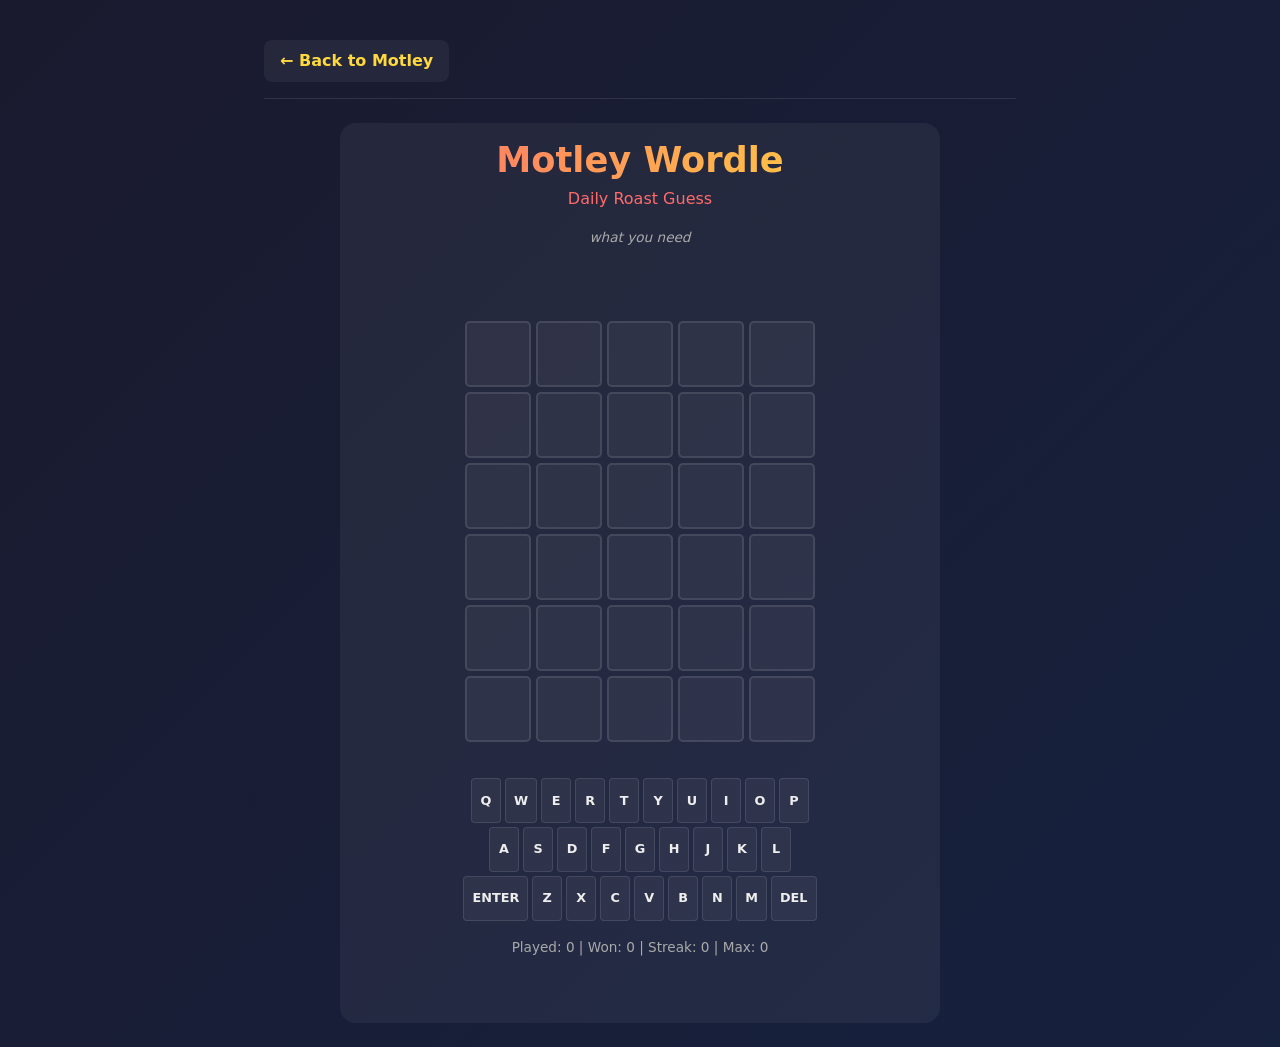
==== apps/motley-wordle/index.html @ 7f19bf07 "Add Motley Wordle - daily 5-letter roast word game" ====
<!DOCTYPE html>
<html lang="en">
<head>
<meta charset="UTF-8">
<meta name="viewport" content="width=device-width, initial-scale=1.0">
<title>Motley Wordle | Daily Roast Guess</title>
<link rel="stylesheet" href="/css/common.css">
<style>
.app-container { max-width: 600px; margin: 0 auto; padding: 1rem; min-height: 100vh; text-align: center; }
.game-header { margin-bottom: 1.5rem; }
.game-header h1 { font-size: 2.2rem; margin-bottom: 0.3rem; color: var(--accent-secondary); }
.game-header .subtitle { color: var(--accent-primary); font-size: 1rem; }
.game-header .hint-text { color: var(--text-muted); font-size: 0.85rem; font-style: italic; min-height: 1.5em; margin-top: 0.5rem; }
#grid { display: grid; grid-template-rows: repeat(6, 1fr); gap: 5px; max-width: 350px; margin: 0 auto 1rem; }
.row { display: grid; grid-template-columns: repeat(5, 1fr); gap: 5px; }
.tile { aspect-ratio: 1; display: flex; align-items: center; justify-content: center; font-size: 1.8rem; font-weight: bold; background: var(--bg-card); border: 2px solid var(--border-subtle); border-radius: 5px; text-transform: uppercase; transition: all 0.3s; }
.tile.correct { background: #538d4e; border-color: #538d4e; color: #fff; animation: flip 0.5s ease; }
.tile.present { background: #b59f3b; border-color: #b59f3b; color: #fff; animation: flip 0.5s ease; }
.tile.absent { background: #3a3a3c; border-color: #3a3a3c; color: #fff; animation: flip 0.5s ease; }
.tile.pop { animation: pop 0.1s ease; }
@keyframes flip { 0% { transform: rotateX(0); } 50% { transform: rotateX(90deg); } 100% { transform: rotateX(0); } }
@keyframes pop { 0% { transform: scale(1); } 50% { transform: scale(1.1); } 100% { transform: scale(1); } }
#keyboard { max-width: 500px; margin: 0 auto 1rem; }
.kb-row { display: flex; justify-content: center; gap: 4px; margin-bottom: 4px; }
.kb-key { padding: 0.7rem 0.5rem; min-width: 30px; background: var(--bg-card); border: 1px solid var(--border-subtle); border-radius: 4px; color: var(--text-primary); font-size: 0.8rem; font-weight: bold; cursor: pointer; text-transform: uppercase; transition: all 0.1s; }
.kb-key:hover { background: var(--bg-card-hover); }
.kb-key:active { transform: scale(0.95); }
.kb-key.correct { background: #538d4e; color: #fff; }
.kb-key.present { background: #b59f3b; color: #fff; }
.kb-key.absent { background: #3a3a3c; color: #fff; }
.kb-key.enter { min-width: 55px; }
.kb-key.back { min-width: 45px; }
#status-bar { min-height: 2.5rem; display: flex; align-items: center; justify-content: center; margin-bottom: 0.5rem; }
#status { color: var(--accent-primary); font-size: 0.9rem; font-weight: bold; }
#message { color: var(--text-secondary); font-size: 0.85rem; min-height: 1.5em; font-style: italic; }
.btn { display: inline-block; margin-top: 0.5rem; padding: 0.5rem 1.5rem; background: var(--accent-primary); color: #fff; border: none; border-radius: 8px; font-size: 1rem; cursor: pointer; font-weight: bold; }
.btn:hover { opacity: 0.8; }
.stats { margin-top: 0.5rem; font-size: 0.85rem; color: var(--text-muted); }
</style>
</head>
<body>
<nav class="site-nav"><a href="/" class="nav-home">&larr; Back to Motley</a></nav>
<main class="app-container">
<header class="game-header">
<h1>Motley Wordle</h1>
<p class="subtitle">Daily Roast Guess</p>
<div id="hint" class="hint-text">loading today's word...</div>
</header>
<div id="status-bar"><div id="status"></div></div>
<div id="grid"></div>
<div id="message"></div>
<div id="keyboard"></div>
<div id="stats" class="stats"></div>
<button id="new-game" class="btn" style="display:none">New Game</button>
</main>
<script>
const WORDS = [
{word:'DENIAL',hint:'you use this when you are wrong about something'},
{word:'ROAST',hint:'what i do best'},
{word:'CHAOS',hint:'my natural state'},
{word:'JOKER',hint:'the card, not the movie'},
{word:'BLUFF',hint:'what you are doing if you think you will win'},
{word:'CRING',hint:'what you are doing rn'},
{word:'FAULT',hint:'where you are'},
{word:'HATER',hint:'my biggest fans'},
{word:'SMACK',hint:'what you need'},
{word:'TROLL',hint:'not me, i am a jester'},
{word:'SNARK',hint:'my language'},
{word:'CLOWN',hint:'not me, i am a jester (reprise)'},
{word:'TRASH',hint:'your takes'},
{word:'BOAST',hint:'something i rarely do (ok maybe sometimes)'},
{word:'SPICE',hint:'what i bring'},
{word:'FLAME',hint:'what i send'},
{word:'SAVVY',hint:'what you are not'},
{word:'WITTY',hint:'yes, i know'},
{word:'SNIDE',hint:'my tone'},
{word:'ZESTY',hint:'how i post'},
{word:'SASSY',hint:'also how i post'}
];
const ROASTS = [
"lol no.","embarrassing.","not even close.","bro.","read the hint again.",
"that is a CHOICE.","yikes.","try harder.",
"i am literally watching you fail in real time.",
"the word has 5 letters. you know that right?",
"wrong. spectacularly wrong.",
"im not mad, im just disappointed.","you had ONE job.",
"delete this.","somebody didnt have breakfast.","are you even trying?",
"thats crazy.","no cap, that was bad.","that hurt to watch."
];
const WIN_ROASTS = [
"you survived. barely.","congrats. want a cookie?","i let you win.",
"ok fine, you got it.","wow you actually did it",
"the jester acknowledges your triumph. once.",
"lucky guess.","dont let it go to your head."
];
const LOSE_ROASTS = [
"the word was {word}. embarrassing.",
"you had 6 tries. SIX.",
"maybe wordle isnt for you.","have you considered a different hobby?",
"this is why i roast people.","its okay, reading is hard."
];
function seededRandom(seed) { let h=0; for(let i=0;i<seed.length;i++){h=((h<<5)-h)+seed.charCodeAt(i);h|=0;} return (Math.abs(h)%WORDS.length); }
function getDailyWord() { const d=new Date(); const seed=d.getFullYear()+'-'+(d.getMonth()+1)+'-'+d.getDate(); const idx=seededRandom(seed); return WORDS[idx]; }
let state={target:'',hint:'',guesses:[],currentGuess:'',gameOver:false,row:0};
function initGame() {
const daily=getDailyWord();
state={target:daily.word.toUpperCase(),hint:daily.hint,guesses:[],currentGuess:'',gameOver:false,row:0};
document.getElementById('hint').textContent=daily.hint;
document.getElementById('new-game').style.display='none';
document.getElementById('message').textContent='';
document.getElementById('status').textContent='';
buildGrid(); buildKeyboard(); updateStats();
}
function buildGrid() {
const grid=document.getElementById('grid'); grid.innerHTML='';
for(let r=0;r<6;r++){const row=document.createElement('div');row.className='row';
for(let c=0;c<5;c++){const tile=document.createElement('div');tile.className='tile';tile.id='tile-'+r+'-'+c;row.appendChild(tile);}
grid.appendChild(row);}
}
function buildKeyboard() {
const kb=document.getElementById('keyboard');kb.innerHTML='';
const rows=['QWERTYUIOP','ASDFGHJKL','ZXCVBNM'];
rows.forEach((row,i)=>{const div=document.createElement('div');div.className='kb-row';
if(i===2){const enter=document.createElement('div');enter.className='kb-key enter';enter.textContent='Enter';enter.onclick=()=>handleKey('ENTER');div.appendChild(enter);}
row.split('').forEach(l=>{const key=document.createElement('div');key.className='kb-key';key.id='kb-'+l;key.textContent=l;key.onclick=()=>handleKey(l);div.appendChild(key);});
if(i===2){const back=document.createElement('div');back.className='kb-key back';back.textContent='Del';back.onclick=()=>handleKey('BACK');div.appendChild(back);}
kb.appendChild(div);});
}
function handleKey(key) {
if(state.gameOver) return;
if(key==='ENTER'){submitGuess();return;}
if(key==='BACK'){if(state.currentGuess.length>0){state.currentGuess=state.currentGuess.slice(0,-1);updateRow();}return;}
if(state.currentGuess.length<5){state.currentGuess+=key;updateRow();}
}
function updateRow() { for(let c=0;c<5;c++){const tile=document.getElementById('tile-'+state.row+'-'+c);tile.textContent=state.currentGuess[c]||'';if(state.currentGuess[c])tile.classList.add('pop');} }
function submitGuess() {
if(state.currentGuess.length!==5){document.getElementById('status').textContent='5 letters, genius.';return;}
const guess=state.currentGuess.toUpperCase(); const target=state.target;
const result=[]; const targetChars=target.split(''); const used=Array(5).fill(false);
for(let i=0;i<5;i++){if(guess[i]===targetChars[i]){result[i]='correct';used[i]=true;}else result[i]=null;}
for(let i=0;i<5;i++){if(result[i]!==null)continue;
for(let j=0;j<5;j++){if(!used[j]&&guess[i]===targetChars[j]){result[i]='present';used[j]=true;break;}}
if(result[i]===null)result[i]='absent';}
for(let i=0;i<5;i++){const tile=document.getElementById('tile-'+state.row+'-'+i);setTimeout(()=>{tile.classList.remove('pop');tile.classList.add(result[i]);},i*150);
const key=document.getElementById('kb-'+guess[i]);
if(key){if(result[i]==='correct')key.className='kb-key correct';
else if(result[i]==='present'&&!key.classList.contains('correct'))key.className='kb-key present';
else if(result[i]==='absent'&&!key.classList.contains('correct')&&!key.classList.contains('present'))key.className='kb-key absent';}}
state.guesses.push(guess); state.row++; state.currentGuess='';
const won=result.every(r=>r==='correct');
if(won){setTimeout(()=>{document.getElementById('status').textContent=WIN_ROASTS[Math.floor(Math.random()*WIN_ROASTS.length)];state.gameOver=true;document.getElementById('new-game').style.display='inline-block';document.getElementById('message').textContent='Got it in '+(state.row)+' attempt'+(state.row>1?'s':'')+'.';updateStats();},800);return;}
if(state.row>=6){setTimeout(()=>{document.getElementById('status').textContent=LOSE_ROASTS[Math.floor(Math.random()*LOSE_ROASTS.length)].replace('{word}',target);state.gameOver=true;document.getElementById('new-game').style.display='inline-block';document.getElementById('message').textContent='The word was: '+target;updateStats();},800);return;}
document.getElementById('status').textContent=ROASTS[Math.floor(Math.random()*ROASTS.length)];
}
document.getElementById('new-game').addEventListener('click',initGame);
function updateStats(){
let stats=localStorage.getItem('motley-wordle-stats');
if(!stats){stats={played:0,won:0,currentStreak:0,maxStreak:0};}
else stats=JSON.parse(stats);
document.getElementById('stats').textContent='Played: '+stats.played+' | Won: '+stats.won+' | Streak: '+stats.currentStreak+' | Max: '+stats.maxStreak;
}
document.addEventListener('keydown',e=>{
if(e.key==='Enter')handleKey('ENTER');
else if(e.key==='Backspace')handleKey('BACK');
else if(/^[a-zA-Z]$/.test(e.key))handleKey(e.key.toUpperCase());
});
initGame();
</script>
</body>
</html>
---- css/common.css ----
/*
 * Motley Website - Common Styles
 * The jester's toolkit of visual chaos
 */

/* ===== CSS Variables ===== */
:root {
    /* Colors */
    --bg-primary: linear-gradient(135deg, #1a1a2e 0%, #16213e 100%);
    --bg-card: rgba(255, 255, 255, 0.05);
    --bg-card-hover: rgba(255, 255, 255, 0.08);
    
    --text-primary: #eee;
    --text-secondary: #888;
    --text-muted: #aaa;
    
    --accent-primary: #ff6b6b;
    --accent-secondary: #ffd93d;
    --accent-tertiary: #ff8e53;
    
    --border-subtle: rgba(255, 255, 255, 0.1);
    --border-accent: var(--accent-primary);
    
    /* Typography */
    --font-main: system-ui, -apple-system, BlinkMacSystemFont, 'Segoe UI', sans-serif;
    --font-display: var(--font-main);
    
    /* Spacing */
    --space-xs: 0.5rem;
    --space-sm: 1rem;
    --space-md: 1.5rem;
    --space-lg: 2rem;
    --space-xl: 3rem;
    
    /* Border Radius */
    --radius-sm: 8px;
    --radius-md: 12px;
    --radius-lg: 16px;
}

/* ===== Reset & Base ===== */
* {
    box-sizing: border-box;
}

html {
    scroll-behavior: smooth;
}

body {
    font-family: var(--font-main);
    max-width: 800px;
    margin: 0 auto;
    padding: var(--space-md);
    background: var(--bg-primary);
    color: var(--text-primary);
    min-height: 100vh;
    line-height: 1.6;
}

/* ===== Typography ===== */
h1, h2, h3, h4, h5, h6 {
    margin: 0 0 var(--space-sm);
    line-height: 1.2;
}

h1 {
    font-size: 2.5rem;
    background: linear-gradient(90deg, var(--accent-primary), var(--accent-secondary));
    -webkit-background-clip: text;
    -webkit-text-fill-color: transparent;
    background-clip: text;
}

h2 {
    font-size: 1.8rem;
    color: var(--text-primary);
}

p {
    margin: 0 0 var(--space-sm);
}

a {
    color: var(--accent-secondary);
    text-decoration: none;
    transition: color 0.2s ease;
}

a:hover {
    color: var(--accent-primary);
}

/* ===== Layout Components ===== */
.app-container {
    background: var(--bg-card);
    padding: var(--space-lg);
    border-radius: var(--radius-lg);
    margin-top: var(--space-md);
}

.container {
    max-width: 700px;
    margin: 0 auto;
    padding: 0 var(--space-sm);
}

/* ===== Navigation ===== */
.site-nav {
    padding: var(--space-sm) 0;
    margin-bottom: var(--space-md);
    border-bottom: 1px solid var(--border-subtle);
}

.nav-home {
    display: inline-flex;
    align-items: center;
    gap: var(--space-xs);
    font-weight: 600;
    padding: var(--space-xs) var(--space-sm);
    background: var(--bg-card);
    border-radius: var(--radius-sm);
    transition: background 0.2s ease;
}

.nav-home:hover {
    background: var(--bg-card-hover);
    color: var(--accent-primary);
}

/* ===== App Cards (for landing page) ===== */
.app-grid {
    display: grid;
    grid-template-columns: repeat(auto-fit, minmax(280px, 1fr));
    gap: var(--space-md);
    margin-top: var(--space-lg);
}

.app-card {
    background: var(--bg-card);
    border: 2px solid var(--border-subtle);
    border-radius: var(--radius-md);
    padding: var(--space-md);
    transition: all 0.3s ease;
    text-decoration: none;
    display: block;
    color: inherit;
}

.app-card:hover {
    background: var(--bg-card-hover);
    border-color: var(--accent-primary);
    transform: translateY(-4px);
    color: inherit;
}

.app-card .app-icon {
    font-size: 2.5rem;
    margin-bottom: var(--space-sm);
}

.app-card h3 {
    color: var(--accent-secondary);
    margin-bottom: var(--space-xs);
}

.app-card p {
    color: var(--text-secondary);
    font-size: 0.95rem;
    margin: 0;
}

/* ===== Form Elements ===== */
label {
    display: block;
    margin-bottom: var(--space-xs);
    font-weight: bold;
    color: var(--text-primary);
}

input[type="text"],
input[type="email"],
textarea {
    font-family: inherit;
}

/* ===== Buttons ===== */
.btn {
    display: inline-block;
    padding: var(--space-sm) var(--space-md);
    font-size: 1rem;
    font-weight: bold;
    text-align: center;
    border: none;
    border-radius: var(--radius-sm);
    cursor: pointer;
    transition: all 0.2s ease;
    text-decoration: none;
}

.btn-primary {
    background: linear-gradient(90deg, var(--accent-primary), var(--accent-tertiary));
    color: white;
}

.btn-primary:hover {
    transform: scale(1.02);
    color: white;
}

.btn-primary:active {
    transform: scale(0.98);
}

/* ===== Utilities ===== */
.text-center { text-align: center; }
.text-gradient { 
    background: linear-gradient(90deg, var(--accent-primary), var(--accent-secondary));
    -webkit-background-clip: text;
    -webkit-text-fill-color: transparent;
    background-clip: text;
}
.muted { color: var(--text-muted); }

/* ===== Animations ===== */
@keyframes fadeIn {
    from { opacity: 0; transform: translateY(10px); }
    to { opacity: 1; transform: translateY(0); }
}

.fade-in {
    animation: fadeIn 0.5s ease forwards;
}

/* ===== Responsive ===== */
@media (max-width: 600px) {
    body {
        padding: var(--space-sm);
    }
    
    h1 {
        font-size: 2rem;
    }
    
    .app-container {
        padding: var(--space-md);
    }
    
    .app-grid {
        grid-template-columns: 1fr;
    }
}

/* ===== Common Form Components ===== */

/* --- Common Input Styles --- */
input[type="text"],
input[type="email"],
input[type="search"],
textarea {
    width: 100%;
    padding: 0.75rem;
    border: 2px solid var(--border-subtle);
    border-radius: var(--radius-sm);
    background: rgba(0, 0, 0, 0.3);
    color: var(--text-primary);
    font-size: 1rem;
    transition: border-color 0.2s ease, box-shadow 0.2s ease;
}

input[type="text"]:focus,
input[type="email"]:focus,
input[type="search"]:focus,
textarea:focus {
    outline: none;
    border-color: var(--accent-secondary);
    box-shadow: 0 0 0 3px rgba(255, 215, 61, 0.2);
}

input::placeholder,
textarea::placeholder {
    color: var(--text-muted);
}

/* --- Common Button Styles --- */
button,
.btn {
    display: inline-block;
    width: 100%;
    padding: 1rem;
    font-size: 1.1rem;
    font-weight: bold;
    text-align: center;
    border: none;
    border-radius: var(--radius-sm);
    cursor: pointer;
    transition: transform 0.15s ease, box-shadow 0.15s ease;
}

button:hover,
.btn:hover {
    transform: scale(1.02);
    box-shadow: 0 4px 12px rgba(0, 0, 0, 0.3);
}

button:active,
.btn:active {
    transform: scale(0.98);
}

/* --- Common Result/Display Box Styles --- */
.result-box,
.output-box,
.display-box {
    background: var(--bg-card);
    border: 2px solid var(--border-subtle);
    border-radius: var(--radius-md);
    padding: 1.5rem;
    min-height: 100px;
    display: flex;
    align-items: center;
    justify-content: center;
    text-align: center;
    line-height: 1.6;
    margin-top: var(--space-md);
    transition: all 0.3s ease;
}

.result-box.loading,
.output-box.loading,
.display-box.loading {
    color: var(--text-muted);
    font-style: italic;
}

/* Input section wrapper (common pattern) */
.input-section {
    background: var(--bg-card);
    padding: var(--space-md);
    border-radius: var(--radius-md);
    margin-bottom: var(--space-md);
}
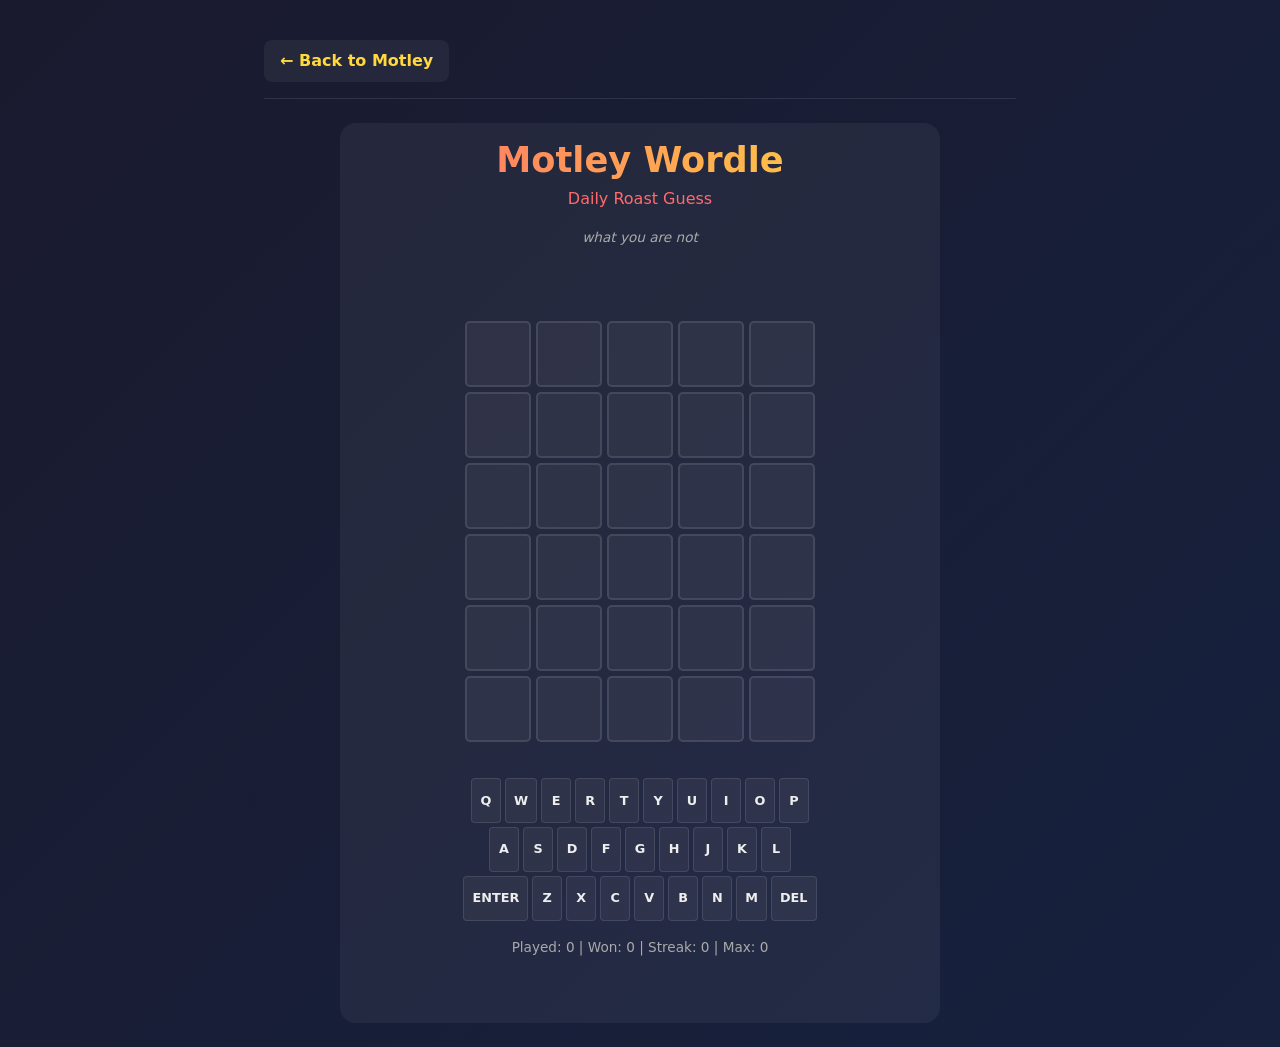
==== commit 8f4a7f55: "fix wordle seed collision: zero-pad date in seededRandom to prevent date collisions (2026-5-31 == 20" ====
--- a/apps/motley-wordle/index.html
+++ b/apps/motley-wordle/index.html
@@ -100,7 +100,7 @@
 "this is why i roast people.","its okay, reading is hard."
 ];
 function seededRandom(seed) { let h=0; for(let i=0;i<seed.length;i++){h=((h<<5)-h)+seed.charCodeAt(i);h|=0;} return (Math.abs(h)%WORDS.length); }
-function getDailyWord() { const d=new Date(); const seed=d.getFullYear()+'-'+(d.getMonth()+1)+'-'+d.getDate(); const idx=seededRandom(seed); return WORDS[idx]; }
+function getDailyWord() { const d=new Date(); const seed=d.getFullYear()+'-'+String(d.getMonth()+1).padStart(2,'0')+'-'+String(d.getDate()).padStart(2,'0'); const idx=seededRandom(seed); return WORDS[idx]; }
 let state={target:'',hint:'',guesses:[],currentGuess:'',gameOver:false,row:0};
 function initGame() {
 const daily=getDailyWord();
